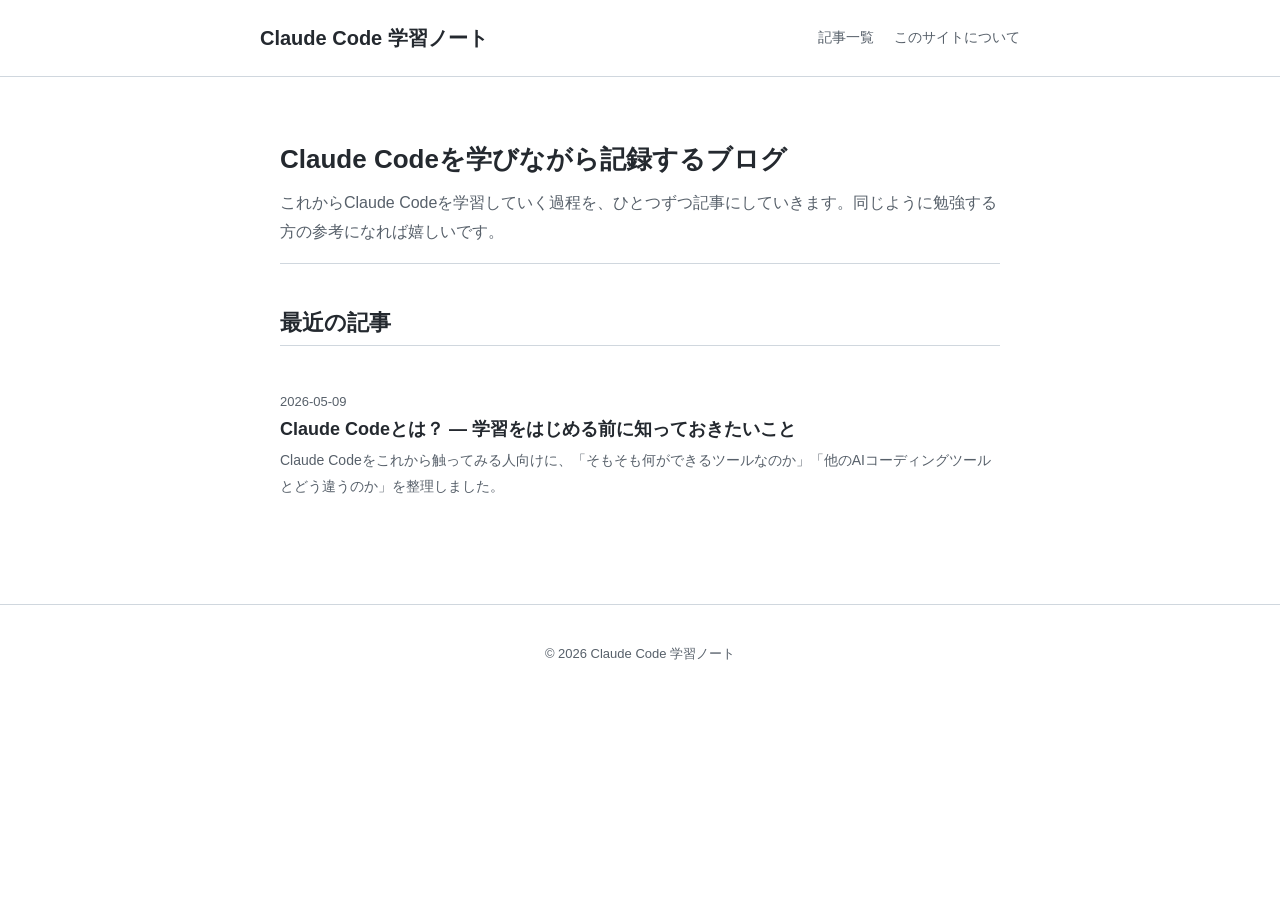
==== index.html @ 0ccaff2e "Add files via upload" ====
<!DOCTYPE html>
<html lang="ja">
<head>
  <meta charset="UTF-8">
  <meta name="viewport" content="width=device-width, initial-scale=1.0">
  <meta name="description" content="Claude Codeの学習記録ブログ。これからClaude Codeを学ぶ方の参考になるよう、つまずいたポイントや使い方のコツを発信していきます。">
  <title>Claude Code 学習ノート</title>
  <link rel="stylesheet" href="assets/style.css">
</head>
<body>
  <header class="site-header">
    <div class="site-header-inner">
      <h1 class="site-title"><a href="index.html">Claude Code 学習ノート</a></h1>
      <nav class="site-nav">
        <a href="index.html">記事一覧</a>
        <a href="about.html">このサイトについて</a>
      </nav>
    </div>
  </header>

  <main class="container">
    <section class="hero">
      <h1>Claude Codeを学びながら記録するブログ</h1>
      <p>これからClaude Codeを学習していく過程を、ひとつずつ記事にしていきます。同じように勉強する方の参考になれば嬉しいです。</p>
    </section>

    <section>
      <h2>最近の記事</h2>
      <ul class="post-list">
        <li>
          <span class="post-date">2026-05-09</span>
          <h3 class="post-title">
            <a href="posts/claude-code-intro.html">Claude Codeとは？ ― 学習をはじめる前に知っておきたいこと</a>
          </h3>
          <p class="post-excerpt">Claude Codeをこれから触ってみる人向けに、「そもそも何ができるツールなのか」「他のAIコーディングツールとどう違うのか」を整理しました。</p>
        </li>
      </ul>
    </section>
  </main>

  <footer class="site-footer">
    <p>&copy; 2026 Claude Code 学習ノート</p>
  </footer>
</body>
</html>
---- assets/style.css ----
/* =========================================
   Claude Code 学習ブログ - 共通スタイル
   シンプル・読みやすさ重視
   ========================================= */

:root {
  --color-bg: #ffffff;
  --color-text: #24292f;
  --color-text-muted: #57606a;
  --color-border: #d0d7de;
  --color-link: #0969da;
  --color-link-hover: #0550ae;
  --color-accent: #cf5c2c;
  --color-code-bg: #f6f8fa;
  --color-code-text: #24292f;
  --color-quote-border: #d0d7de;
  --max-width: 760px;
  --font-sans: -apple-system, BlinkMacSystemFont, "Hiragino Kaku Gothic ProN",
               "Yu Gothic", "Meiryo", "Segoe UI", Roboto, "Helvetica Neue",
               Arial, sans-serif;
  --font-mono: "SFMono-Regular", Consolas, "Liberation Mono", Menlo, monospace;
}

* {
  box-sizing: border-box;
}

html {
  -webkit-text-size-adjust: 100%;
}

body {
  margin: 0;
  padding: 0;
  font-family: var(--font-sans);
  font-size: 16px;
  line-height: 1.8;
  color: var(--color-text);
  background-color: var(--color-bg);
  word-wrap: break-word;
}

/* ----- レイアウト ----- */
.container {
  max-width: var(--max-width);
  margin: 0 auto;
  padding: 24px 20px 80px;
}

/* ----- ヘッダー ----- */
.site-header {
  border-bottom: 1px solid var(--color-border);
  padding: 24px 20px;
  margin-bottom: 8px;
}

.site-header-inner {
  max-width: var(--max-width);
  margin: 0 auto;
  display: flex;
  flex-wrap: wrap;
  align-items: center;
  justify-content: space-between;
  gap: 12px;
}

.site-title {
  font-size: 20px;
  font-weight: 700;
  margin: 0;
}

.site-title a {
  color: var(--color-text);
  text-decoration: none;
}

.site-title a:hover {
  color: var(--color-link);
}

.site-nav {
  display: flex;
  gap: 20px;
}

.site-nav a {
  color: var(--color-text-muted);
  text-decoration: none;
  font-size: 14px;
}

.site-nav a:hover {
  color: var(--color-link);
}

/* ----- 見出し ----- */
h1, h2, h3, h4 {
  line-height: 1.4;
  margin-top: 2em;
  margin-bottom: 0.6em;
  font-weight: 700;
}

h1 {
  font-size: 28px;
  margin-top: 1em;
}

h2 {
  font-size: 22px;
  border-bottom: 1px solid var(--color-border);
  padding-bottom: 6px;
}

h3 {
  font-size: 18px;
}

/* ----- 段落・リンク ----- */
p {
  margin: 1em 0;
}

a {
  color: var(--color-link);
  text-decoration: underline;
  text-underline-offset: 2px;
}

a:hover {
  color: var(--color-link-hover);
}

/* ----- リスト ----- */
ul, ol {
  padding-left: 1.6em;
}

li {
  margin: 0.3em 0;
}

/* ----- コード ----- */
code {
  font-family: var(--font-mono);
  font-size: 0.92em;
  background-color: var(--color-code-bg);
  padding: 2px 6px;
  border-radius: 4px;
}

pre {
  background-color: var(--color-code-bg);
  padding: 16px;
  border-radius: 6px;
  overflow-x: auto;
  line-height: 1.6;
}

pre code {
  background: none;
  padding: 0;
  font-size: 14px;
}

/* ----- 引用 ----- */
blockquote {
  margin: 1em 0;
  padding: 0.4em 1em;
  border-left: 4px solid var(--color-quote-border);
  color: var(--color-text-muted);
  background-color: var(--color-code-bg);
  border-radius: 0 6px 6px 0;
}

blockquote p {
  margin: 0.4em 0;
}

/* ----- テーブル ----- */
table {
  border-collapse: collapse;
  width: 100%;
  margin: 1em 0;
}

th, td {
  border: 1px solid var(--color-border);
  padding: 8px 12px;
  text-align: left;
}

th {
  background-color: var(--color-code-bg);
  font-weight: 700;
}

/* ----- 区切り線 ----- */
hr {
  border: none;
  border-top: 1px solid var(--color-border);
  margin: 2.4em 0;
}

/* ----- 記事一覧 ----- */
.post-list {
  list-style: none;
  padding: 0;
  margin: 24px 0 0;
}

.post-list li {
  border-bottom: 1px solid var(--color-border);
  padding: 20px 0;
}

.post-list li:last-child {
  border-bottom: none;
}

.post-date {
  display: block;
  color: var(--color-text-muted);
  font-size: 13px;
  margin-bottom: 4px;
}

.post-title {
  font-size: 18px;
  font-weight: 700;
  margin: 0 0 6px;
}

.post-title a {
  color: var(--color-text);
  text-decoration: none;
}

.post-title a:hover {
  color: var(--color-link);
  text-decoration: underline;
}

.post-excerpt {
  color: var(--color-text-muted);
  font-size: 14px;
  margin: 0;
}

/* ----- 記事メタ情報（個別記事ページ） ----- */
.article-meta {
  color: var(--color-text-muted);
  font-size: 14px;
  margin-bottom: 24px;
}

.article-tags {
  display: inline-flex;
  gap: 8px;
  flex-wrap: wrap;
}

.tag {
  display: inline-block;
  padding: 2px 10px;
  background-color: var(--color-code-bg);
  border: 1px solid var(--color-border);
  border-radius: 12px;
  font-size: 12px;
  color: var(--color-text-muted);
  text-decoration: none;
}

/* ----- ヒーロー（トップページの紹介エリア） ----- */
.hero {
  padding: 32px 0 16px;
  border-bottom: 1px solid var(--color-border);
}

.hero h1 {
  margin: 0 0 12px;
  font-size: 26px;
}

.hero p {
  color: var(--color-text-muted);
  margin: 0;
}

/* ----- フッター ----- */
.site-footer {
  border-top: 1px solid var(--color-border);
  padding: 24px 20px;
  text-align: center;
  color: var(--color-text-muted);
  font-size: 13px;
}

/* ----- ボタン風リンク ----- */
.back-link {
  display: inline-block;
  margin-top: 32px;
  color: var(--color-text-muted);
  text-decoration: none;
  font-size: 14px;
}

.back-link:hover {
  color: var(--color-link);
}

/* ----- レスポンシブ ----- */
@media (max-width: 600px) {
  body {
    font-size: 15px;
  }

  h1 {
    font-size: 24px;
  }

  h2 {
    font-size: 20px;
  }

  .container {
    padding: 16px 16px 60px;
  }
}
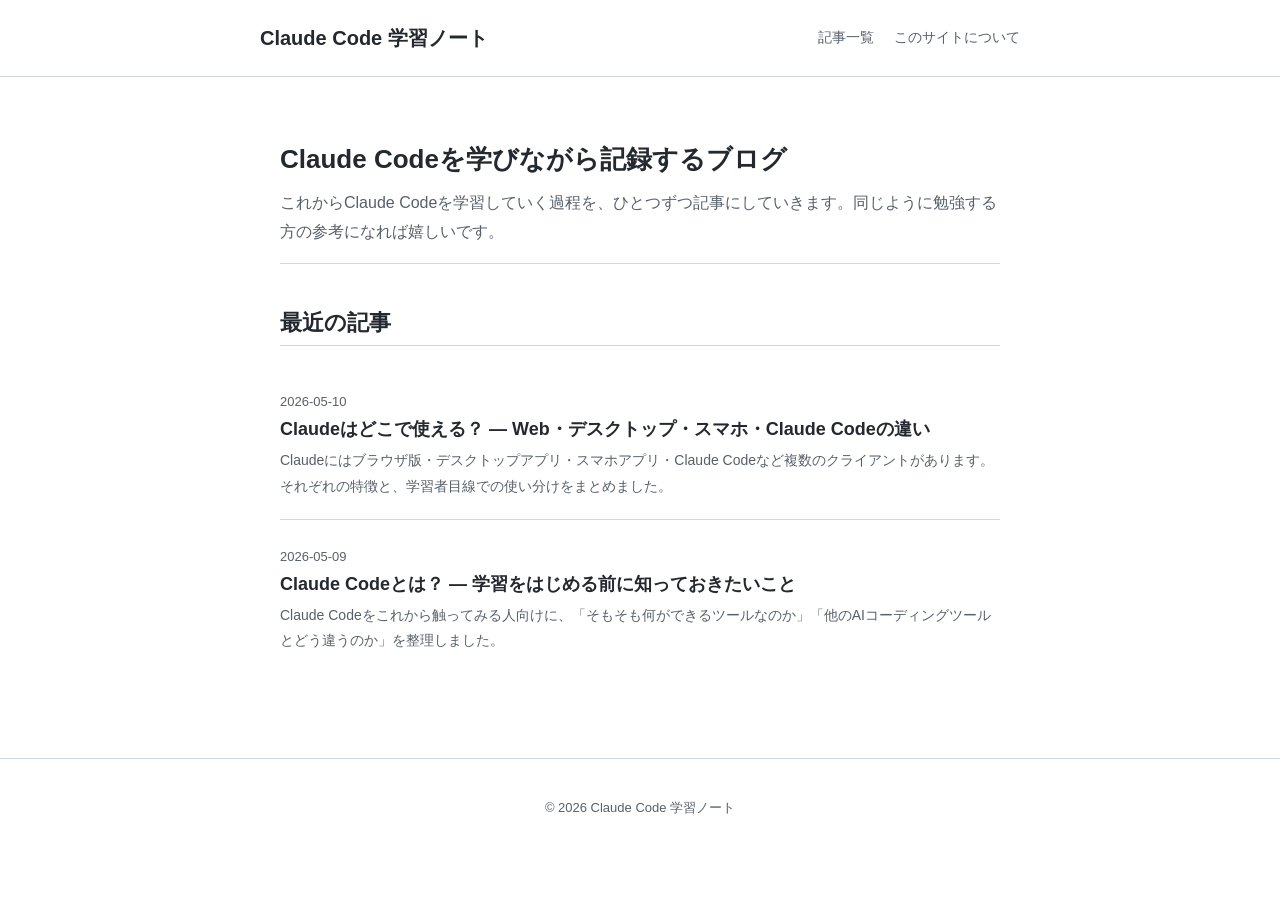
==== commit b0bd5fdd: "Add files via upload トップページに新記事リンクを追加" ====
--- a/index.html
+++ b/index.html
@@ -28,6 +28,13 @@
       <h2>最近の記事</h2>
       <ul class="post-list">
         <li>
+          <span class="post-date">2026-05-10</span>
+          <h3 class="post-title">
+            <a href="posts/claude-clients.html">Claudeはどこで使える？ ― Web・デスクトップ・スマホ・Claude Codeの違い</a>
+          </h3>
+          <p class="post-excerpt">Claudeにはブラウザ版・デスクトップアプリ・スマホアプリ・Claude Codeなど複数のクライアントがあります。それぞれの特徴と、学習者目線での使い分けをまとめました。</p>
+        </li>
+        <li>
           <span class="post-date">2026-05-09</span>
           <h3 class="post-title">
             <a href="posts/claude-code-intro.html">Claude Codeとは？ ― 学習をはじめる前に知っておきたいこと</a>
